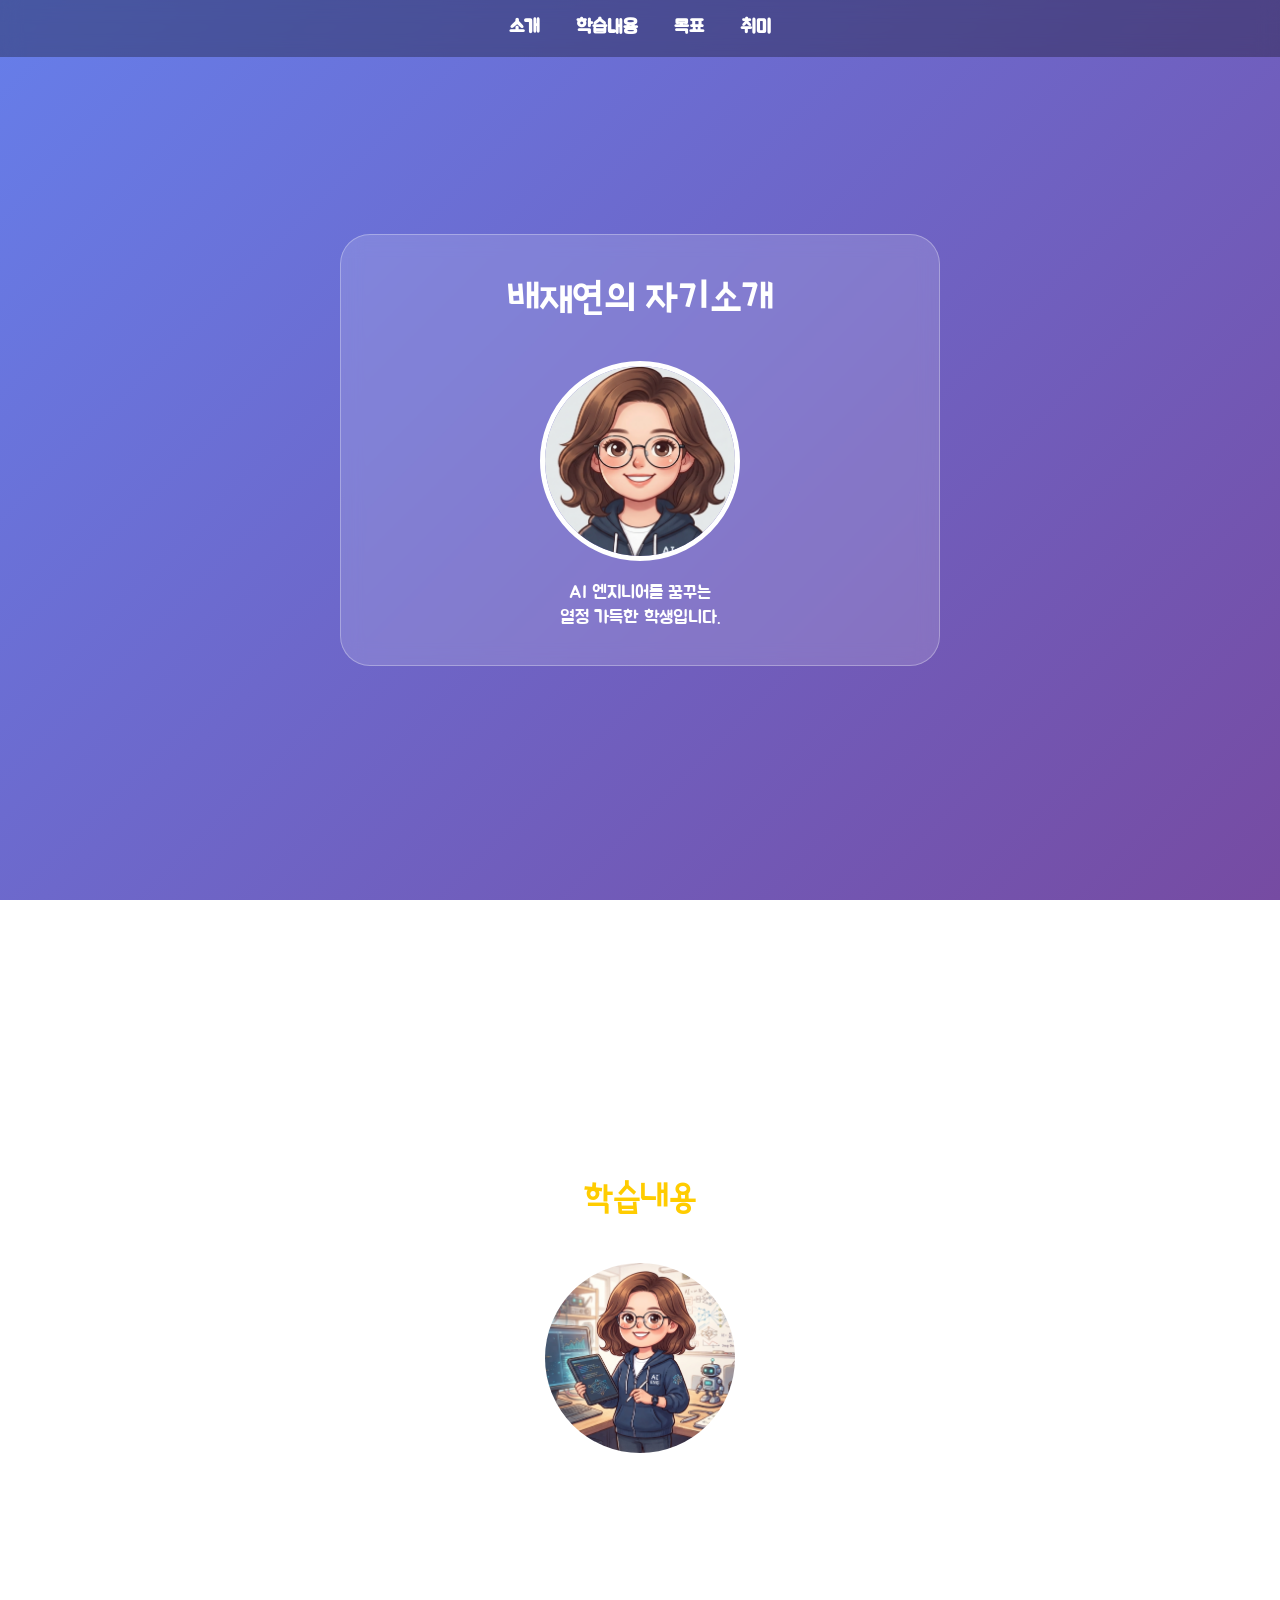
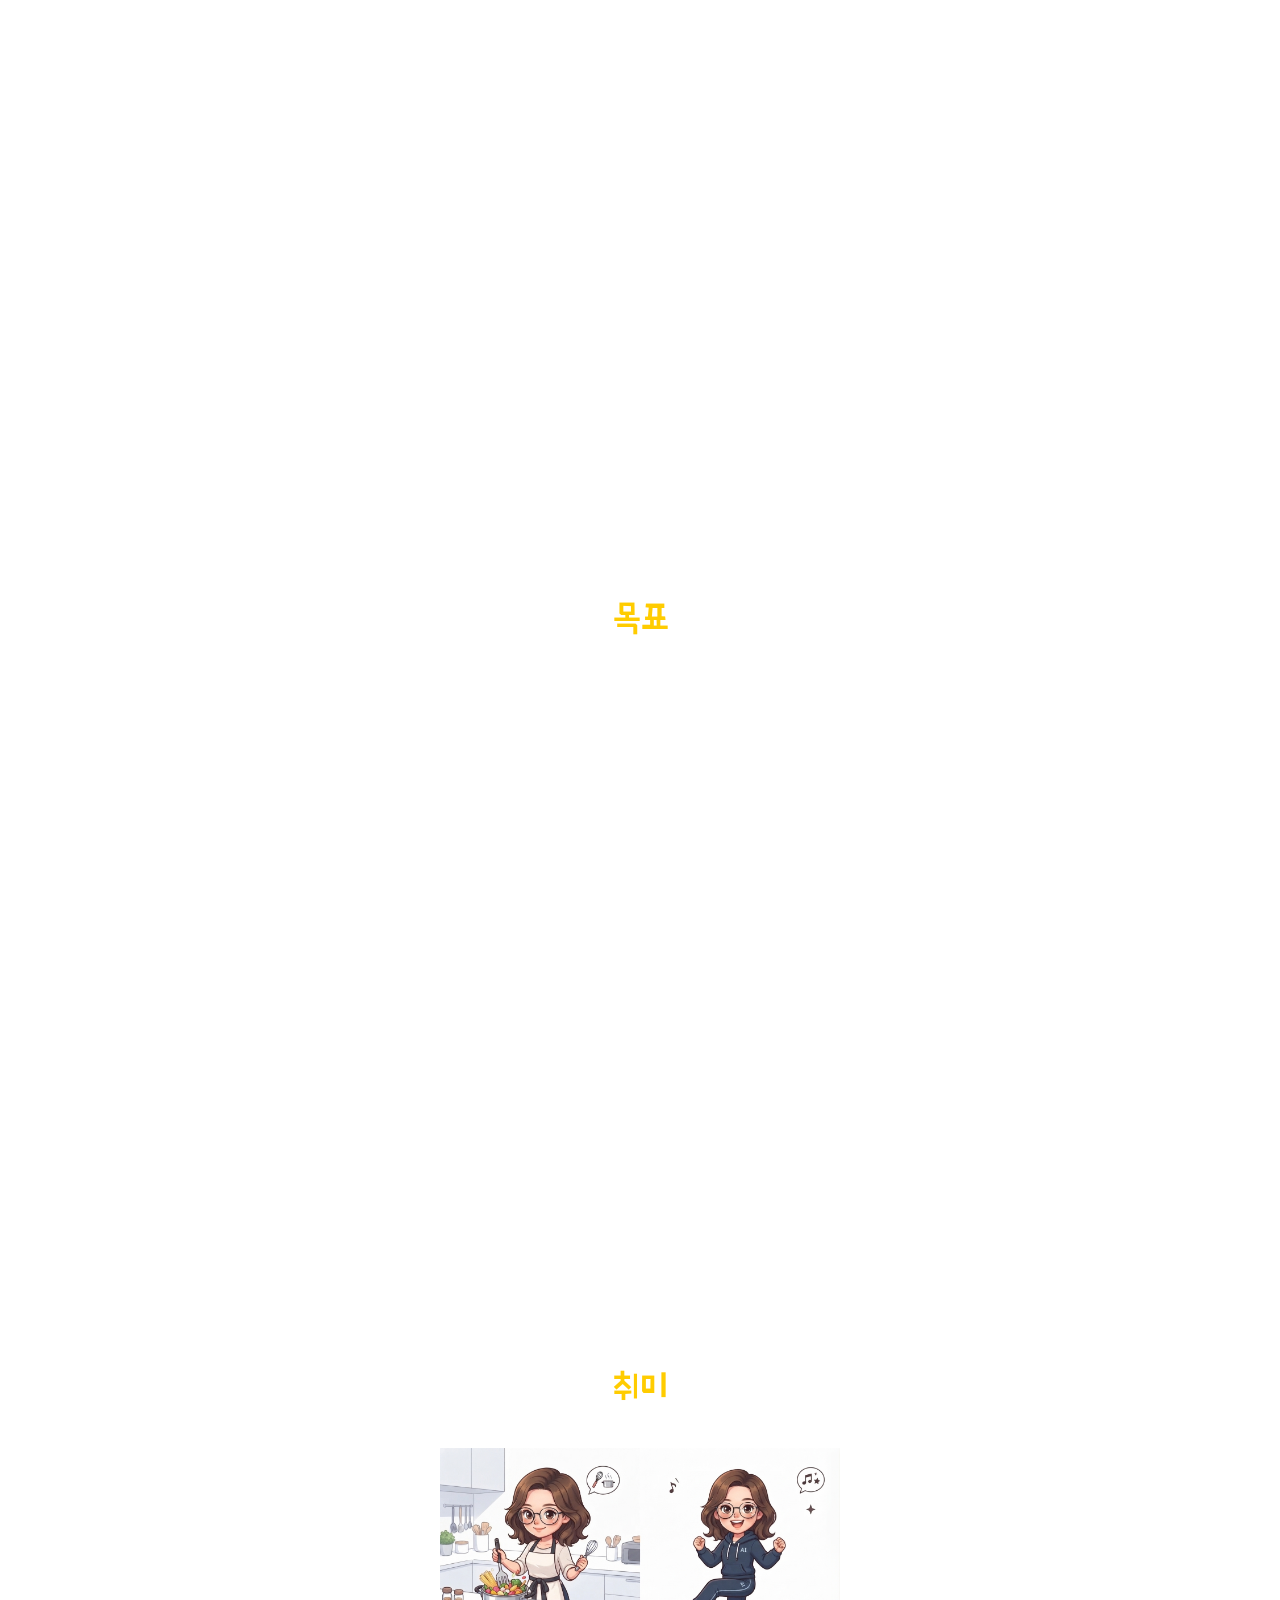
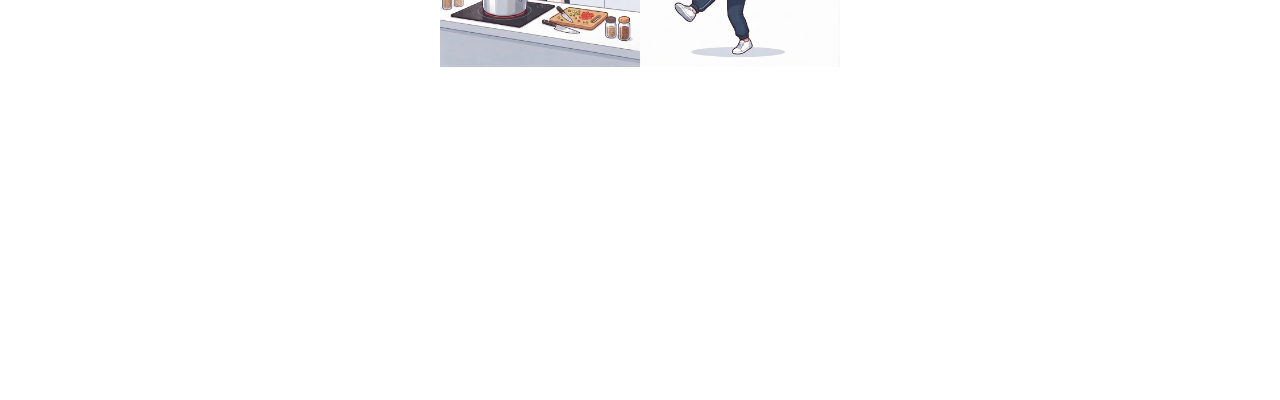
==== index.html @ 8f815c9b "Add files via upload" ====
<!DOCTYPE html>
<html lang="ko">
<head>
    <meta charset="UTF-8">
    <title>배재연의 자기소개</title>
    <link href="https://fonts.googleapis.com/css2?family=Jua&family=Poor+Story&display=swap" rel="stylesheet">
    <style>
        * { margin: 0; padding: 0; box-sizing: border-box; }
        html { scroll-behavior: smooth; }
        body { 
            font-family: 'Jua', sans-serif; 
            line-height: 1.4; 
            color: #fff; 
            background: linear-gradient(135deg, #667eea 0%, #764ba2 100%);
            background-attachment: fixed;
        }

        h1, h2 { font-family: 'Poor Story', cursive; }

        nav { 
            position: fixed; top: 0; width: 100%; padding: 15px; 
            text-align: center; z-index: 1000; background: rgba(0,0,0,0.3); 
            backdrop-filter: blur(10px); font-size: 1.2em;
        }
        nav a { color: #fff; text-decoration: none; margin: 0 15px; font-weight: bold; }

        section { 
            min-height: 100vh; 
            display: flex; flex-direction: column; 
            justify-content: center; align-items: center; 
            padding: 100px 20px;
        }

        .card { 
            background: rgba(255, 255, 255, 0.15); 
            padding: 35px; border-radius: 30px; 
            backdrop-filter: blur(10px); border: 1px solid rgba(255,255,255,0.3);
            text-align: center; width: 56%; 
            max-width: 600px;
            display: flex; flex-direction: column; align-items: center;
        }

        h1 { font-size: 2.5em; margin-bottom: 15px; }
        h2 { font-size: 2.2em; margin-bottom: 15px; color: #ffcc00; }
        p { font-size: 1.1em; }
        
        /* 일반 프로필 이미지 스타일 */
        img { 
            width: 200px; height: 200px;
            border-radius: 50%; /* 원형 유지 */
            object-fit: cover;
            margin: 20px 0;
            border: 5px solid #fff;
        }

        /* [핵심] 취미 이미지만을 위한 전용 스타일 */
        .hobby-img { 
            width: 100%;       
            max-width: 400px;  
            height: auto;      
            border-radius: 0;  /* 원형 자르기 해제 */
            margin: 20px 0; 
            border: none;      
            object-fit: contain; /* 이미지가 잘리지 않고 전체 표시 */
            background-color: transparent; 
        }
    </style>
</head>
<body>

    <nav>
        <a href="#intro">소개</a>
        <a href="#study">학습내용</a>
        <a href="#goal">목표</a>
        <a href="#hobby">취미</a>
    </nav>

    <section id="intro">
        <div class="card">
            <h1>배재연의 자기소개</h1>
            <img src="./images/캐릭커처.png" alt="프로필">
            <p>AI 엔지니어를 꿈꾸는<br>열정 가득한 학생입니다.</p>
        </div>
    </section>

    <section id="study">
        <div class="card">
            <h2>학습내용</h2>
            <img src="./images/캐릭커처1.png" alt="학습">
            <p>AI 리터러시와 HTML 구조 설계를 배웠고<br>AI 공부를 하고 있습니다.</p>
        </div>
    </section>

    <section id="goal">
        <div class="card">
            <h2>목표</h2>
            <p>"5개월 후, 파이썬을 활용한<br>AI 모델 구현 전문가가 되겠습니다!"</p>
        </div>
    </section>

    <section id="hobby">
        <div class="card">
            <h2>취미</h2>
            <img src="./images/취.png" alt="취미" class="hobby-img">
            <p>요리의 창의성과 에어로빅의 에너지를 통해<br>매일매일 성장하고 있습니다.</p>
        </div>
    </section>

</body>
</html>
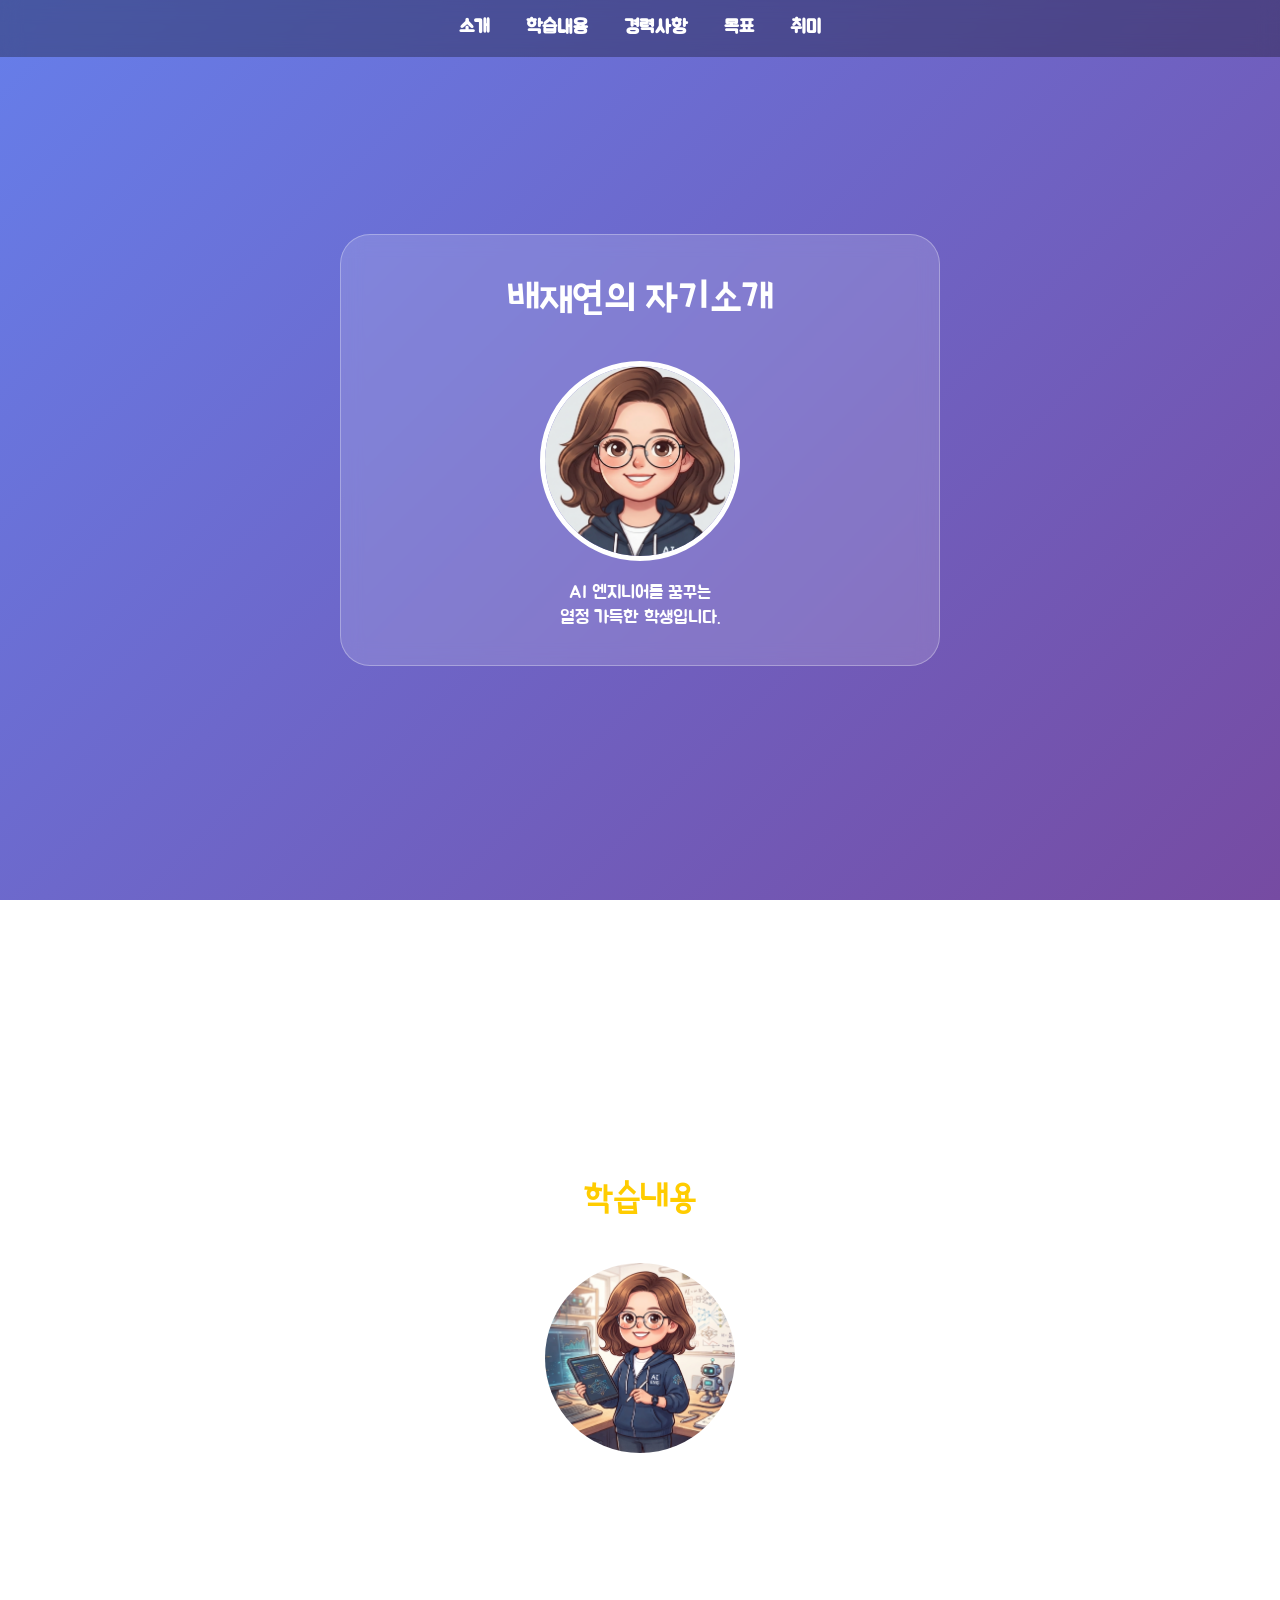
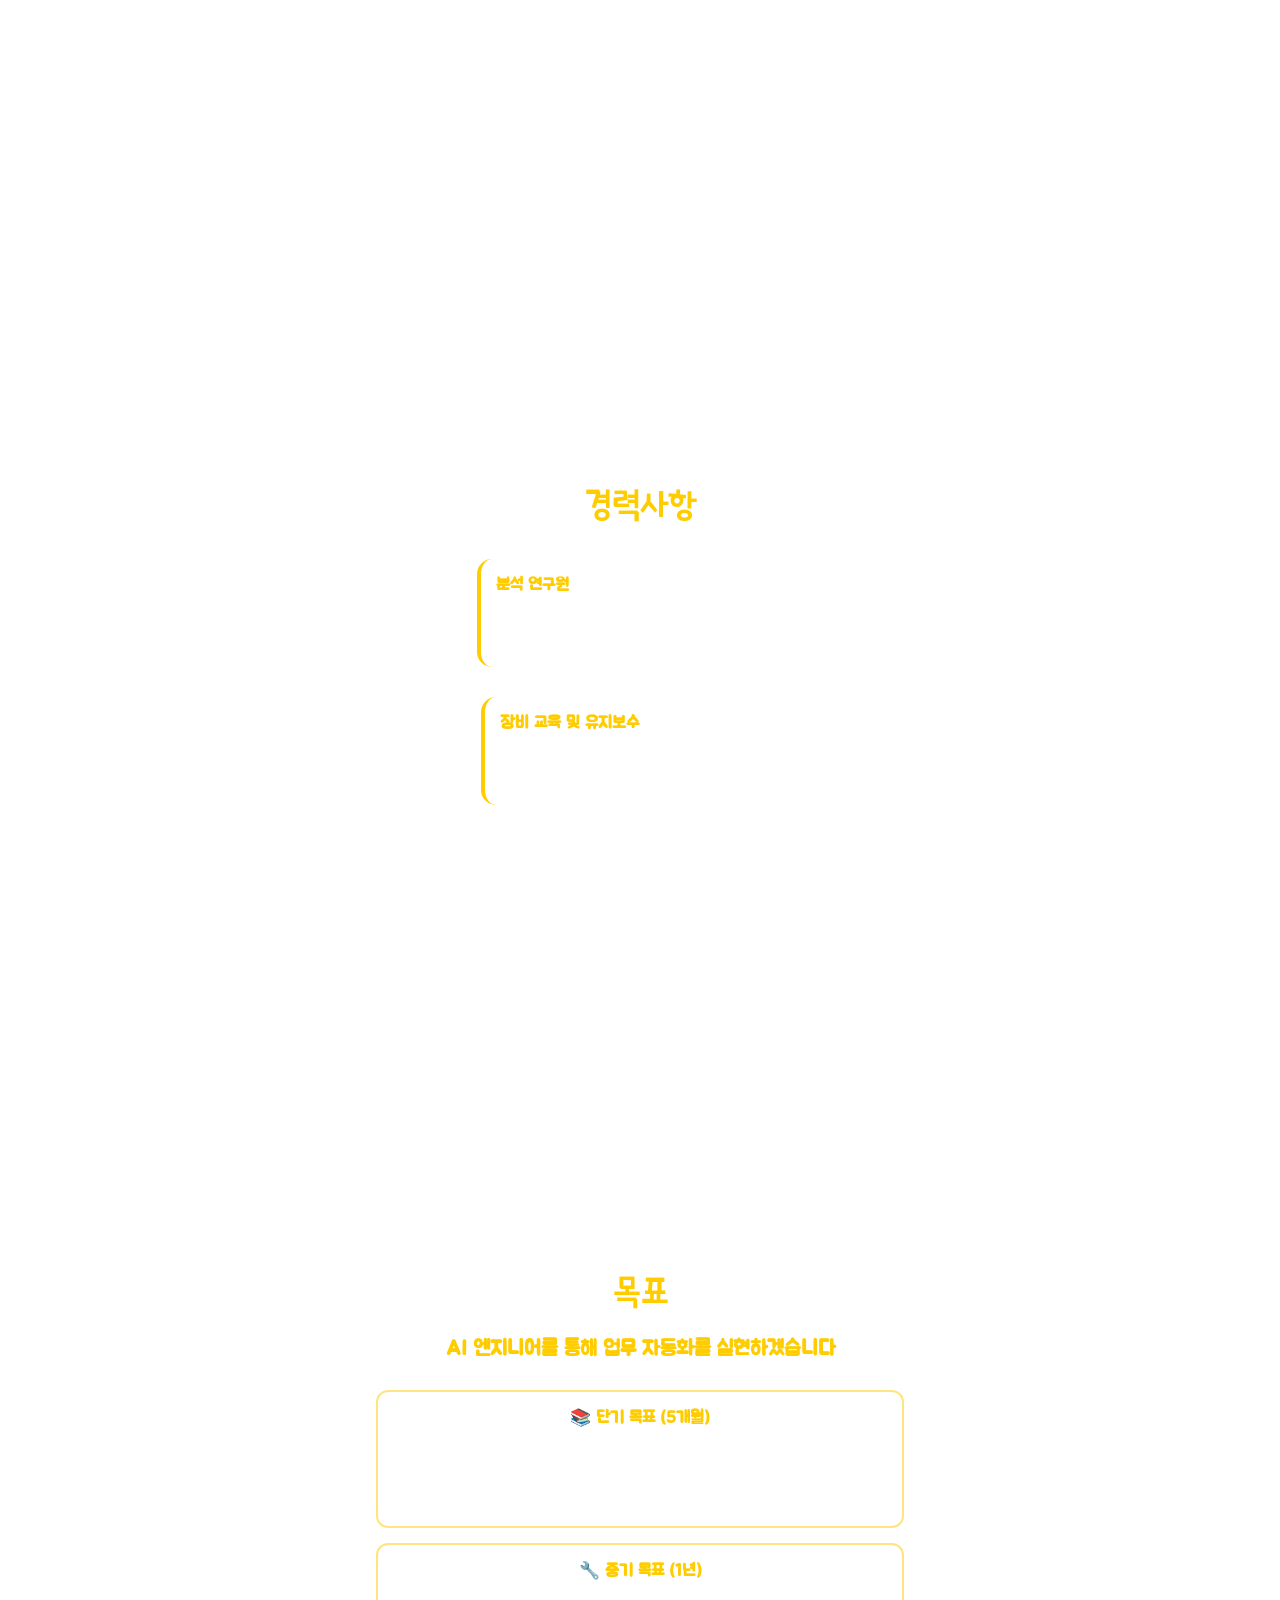
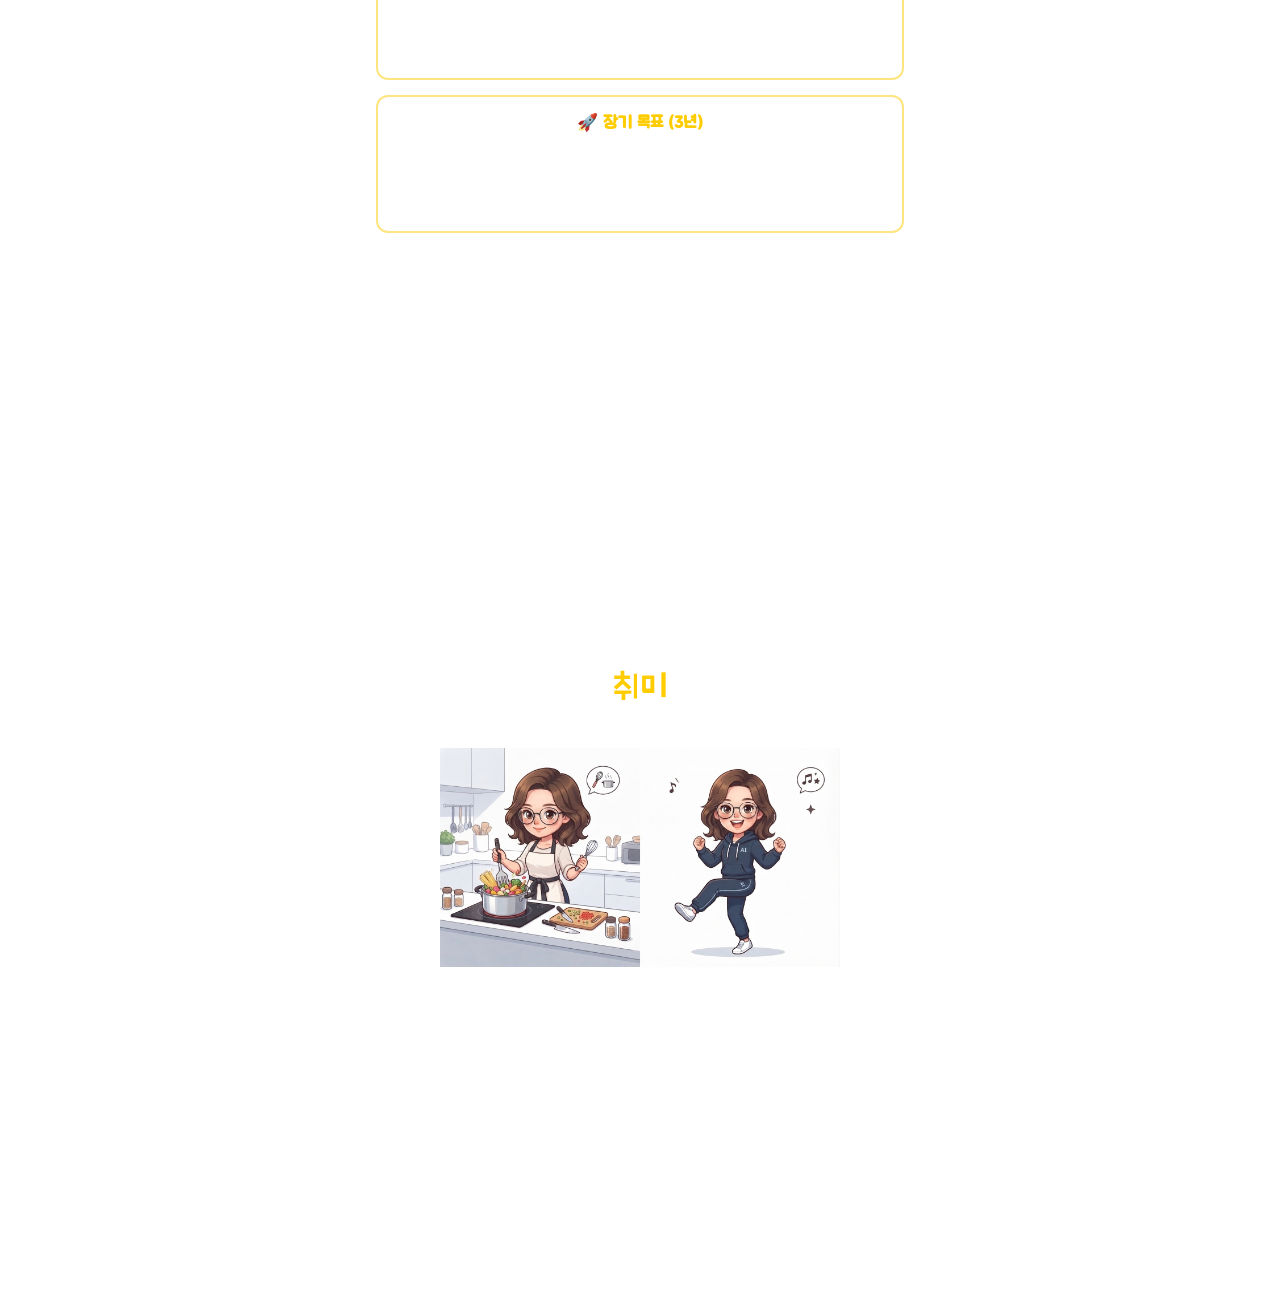
==== commit 4c03e4d6: "Update index.html" ====
--- a/index.html
+++ b/index.html
@@ -44,25 +44,83 @@
         h2 { font-size: 2.2em; margin-bottom: 15px; color: #ffcc00; }
         p { font-size: 1.1em; }
         
-        /* 일반 프로필 이미지 스타일 */
         img { 
             width: 200px; height: 200px;
-            border-radius: 50%; /* 원형 유지 */
+            border-radius: 50%;
             object-fit: cover;
             margin: 20px 0;
             border: 5px solid #fff;
         }
 
-        /* [핵심] 취미 이미지만을 위한 전용 스타일 */
         .hobby-img { 
             width: 100%;       
             max-width: 400px;  
             height: auto;      
-            border-radius: 0;  /* 원형 자르기 해제 */
+            border-radius: 0;
             margin: 20px 0; 
             border: none;      
-            object-fit: contain; /* 이미지가 잘리지 않고 전체 표시 */
+            object-fit: contain;
             background-color: transparent; 
+        }
+
+        .career-item {
+            text-align: left;
+            margin: 15px 0;
+            padding: 15px;
+            background: rgba(255, 255, 255, 0.1);
+            border-radius: 15px;
+            border-left: 4px solid #ffcc00;
+        }
+
+        .career-item strong {
+            color: #ffcc00;
+            display: block;
+            margin-bottom: 5px;
+            font-size: 1.05em;
+        }
+
+        .career-item p {
+            font-size: 1em;
+            margin: 5px 0;
+        }
+
+        .goal-container {
+            text-align: center;
+            width: 100%;
+        }
+
+        .goal-main {
+            font-size: 1.3em;
+            color: #ffcc00;
+            margin-bottom: 25px;
+            font-weight: bold;
+            line-height: 1.6;
+        }
+
+        .goal-items {
+            display: flex;
+            flex-direction: column;
+            gap: 15px;
+            margin-top: 20px;
+        }
+
+        .goal-item {
+            background: rgba(255, 255, 255, 0.1);
+            padding: 15px;
+            border-radius: 12px;
+            border: 2px solid rgba(255, 204, 0, 0.5);
+        }
+
+        .goal-item-title {
+            color: #ffcc00;
+            font-weight: bold;
+            margin-bottom: 8px;
+            font-size: 1.05em;
+        }
+
+        .goal-item-content {
+            font-size: 1em;
+            line-height: 1.5;
         }
     </style>
 </head>
@@ -71,6 +129,7 @@
     <nav>
         <a href="#intro">소개</a>
         <a href="#study">학습내용</a>
+        <a href="#career">경력사항</a>
         <a href="#goal">목표</a>
         <a href="#hobby">취미</a>
     </nav>
@@ -91,10 +150,54 @@
         </div>
     </section>
 
+    <section id="career">
+        <div class="card">
+            <h2>경력사항</h2>
+            <div class="career-item">
+                <strong>분석 연구원</strong>
+                <p>XPS, TEM 분석 연구원으로 근무하며<br>다양한 실험 장비의 운영 및 분석을 담당했습니다.</p>
+            </div>
+            <div class="career-item">
+                <strong>장비 교육 및 유지보수</strong>
+                <p>실험 장비의 교육 및 유지보수 업무를 통해<br>기술적 전문성과 문제해결 능력을 갖추었습니다.</p>
+            </div>
+        </div>
+    </section>
+
     <section id="goal">
         <div class="card">
             <h2>목표</h2>
-            <p>"5개월 후, 파이썬을 활용한<br>AI 모델 구현 전문가가 되겠습니다!"</p>
+            <div class="goal-container">
+                <div class="goal-main">
+                    AI 엔지니어를 통해 업무 자동화를 실현하겠습니다
+                </div>
+                <div class="goal-items">
+                    <div class="goal-item">
+                        <div class="goal-item-title">📚 단기 목표 (5개월)</div>
+                        <div class="goal-item-content">
+                            파이썬과 AI 기초를 습득하여<br>
+                            자동화 프로젝트를 구현할 수 있는<br>
+                            개발 역량 확보
+                        </div>
+                    </div>
+                    <div class="goal-item">
+                        <div class="goal-item-title">🔧 중기 목표 (1년)</div>
+                        <div class="goal-item-content">
+                            분석 장비 오퍼레이터 업무를 자동화하여<br>
+                            데이터 수집, 처리, 분석 흐름을<br>
+                            효율화하는 솔루션 개발
+                        </div>
+                    </div>
+                    <div class="goal-item">
+                        <div class="goal-item-title">🚀 장기 목표 (3년)</div>
+                        <div class="goal-item-content">
+                            AI 엔지니어로서 과학/산업 분야의<br>
+                            반복 업무를 자동화하고,<br>
+                            새로운 가치를 창출하는 전문가 되기
+                        </div>
+                    </div>
+                </div>
+            </div>
         </div>
     </section>
 
@@ -107,4 +210,4 @@
     </section>
 
 </body>
-</html>+</html>
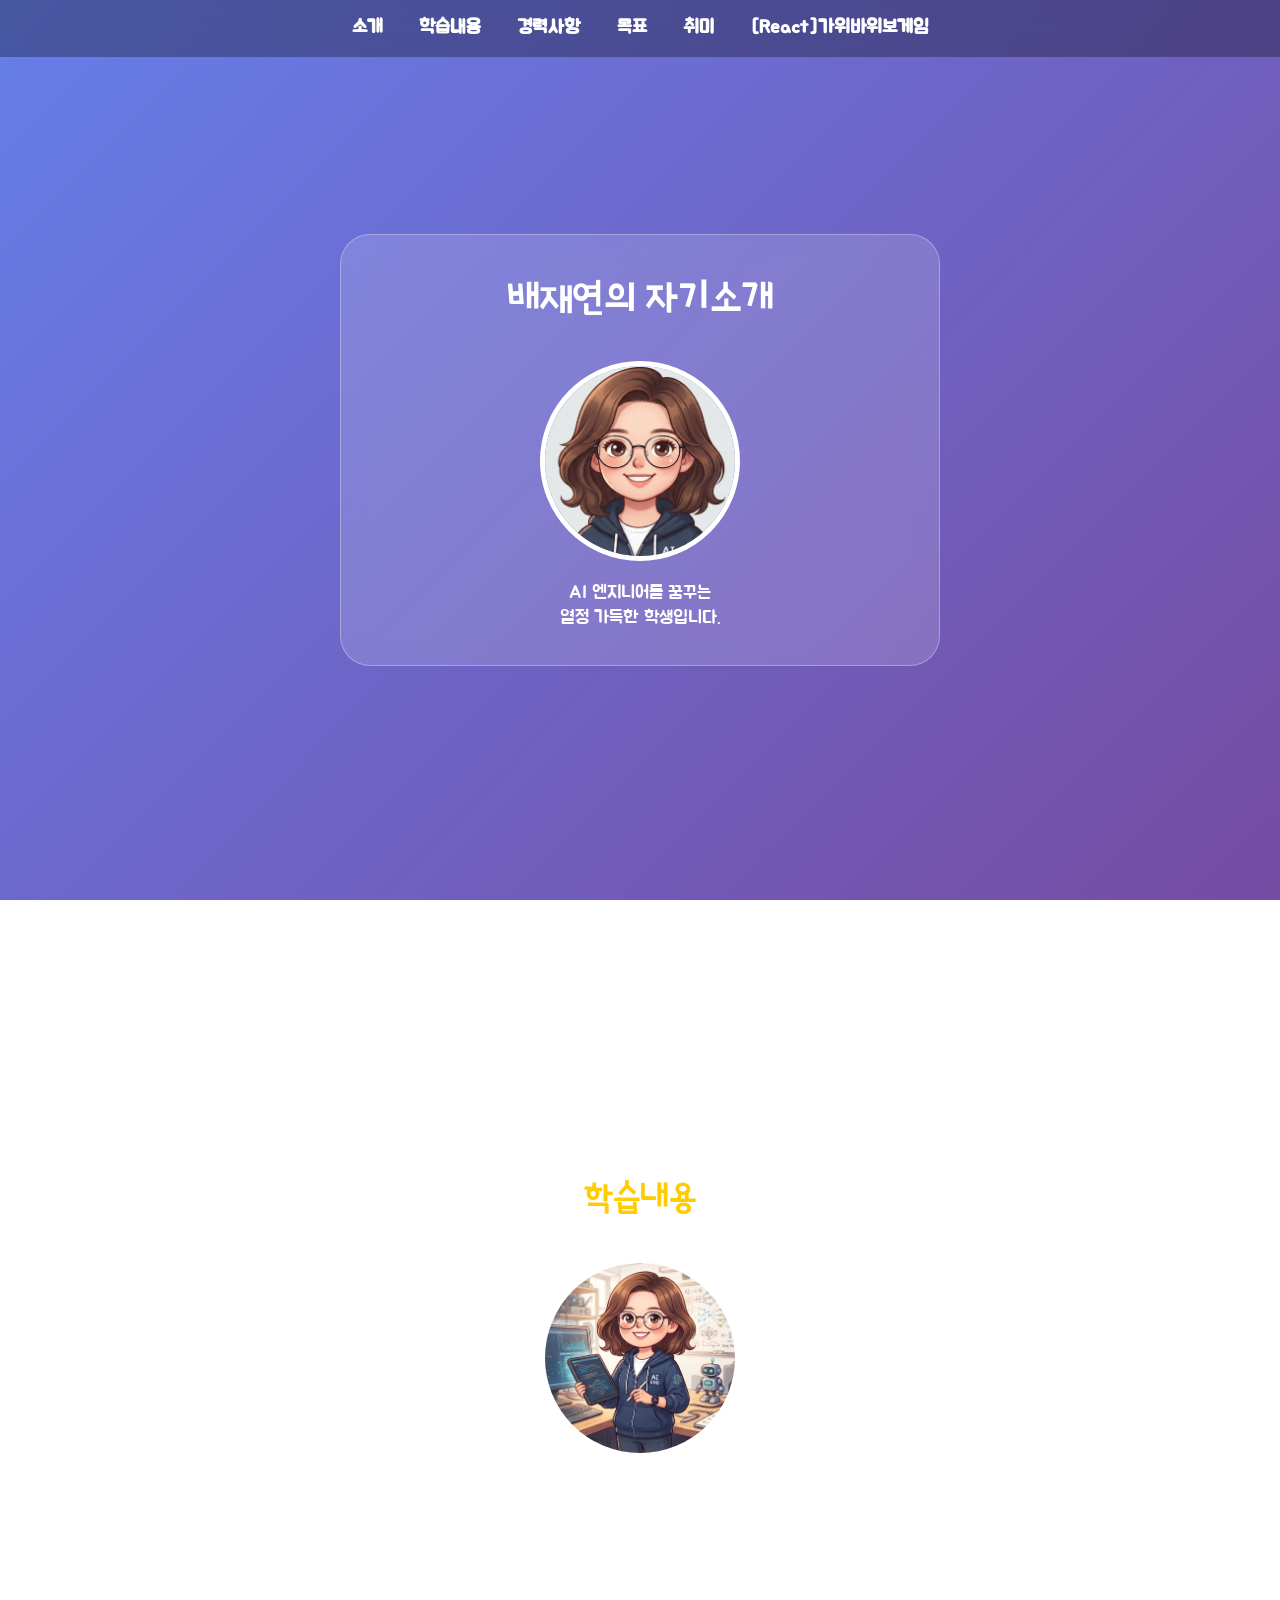
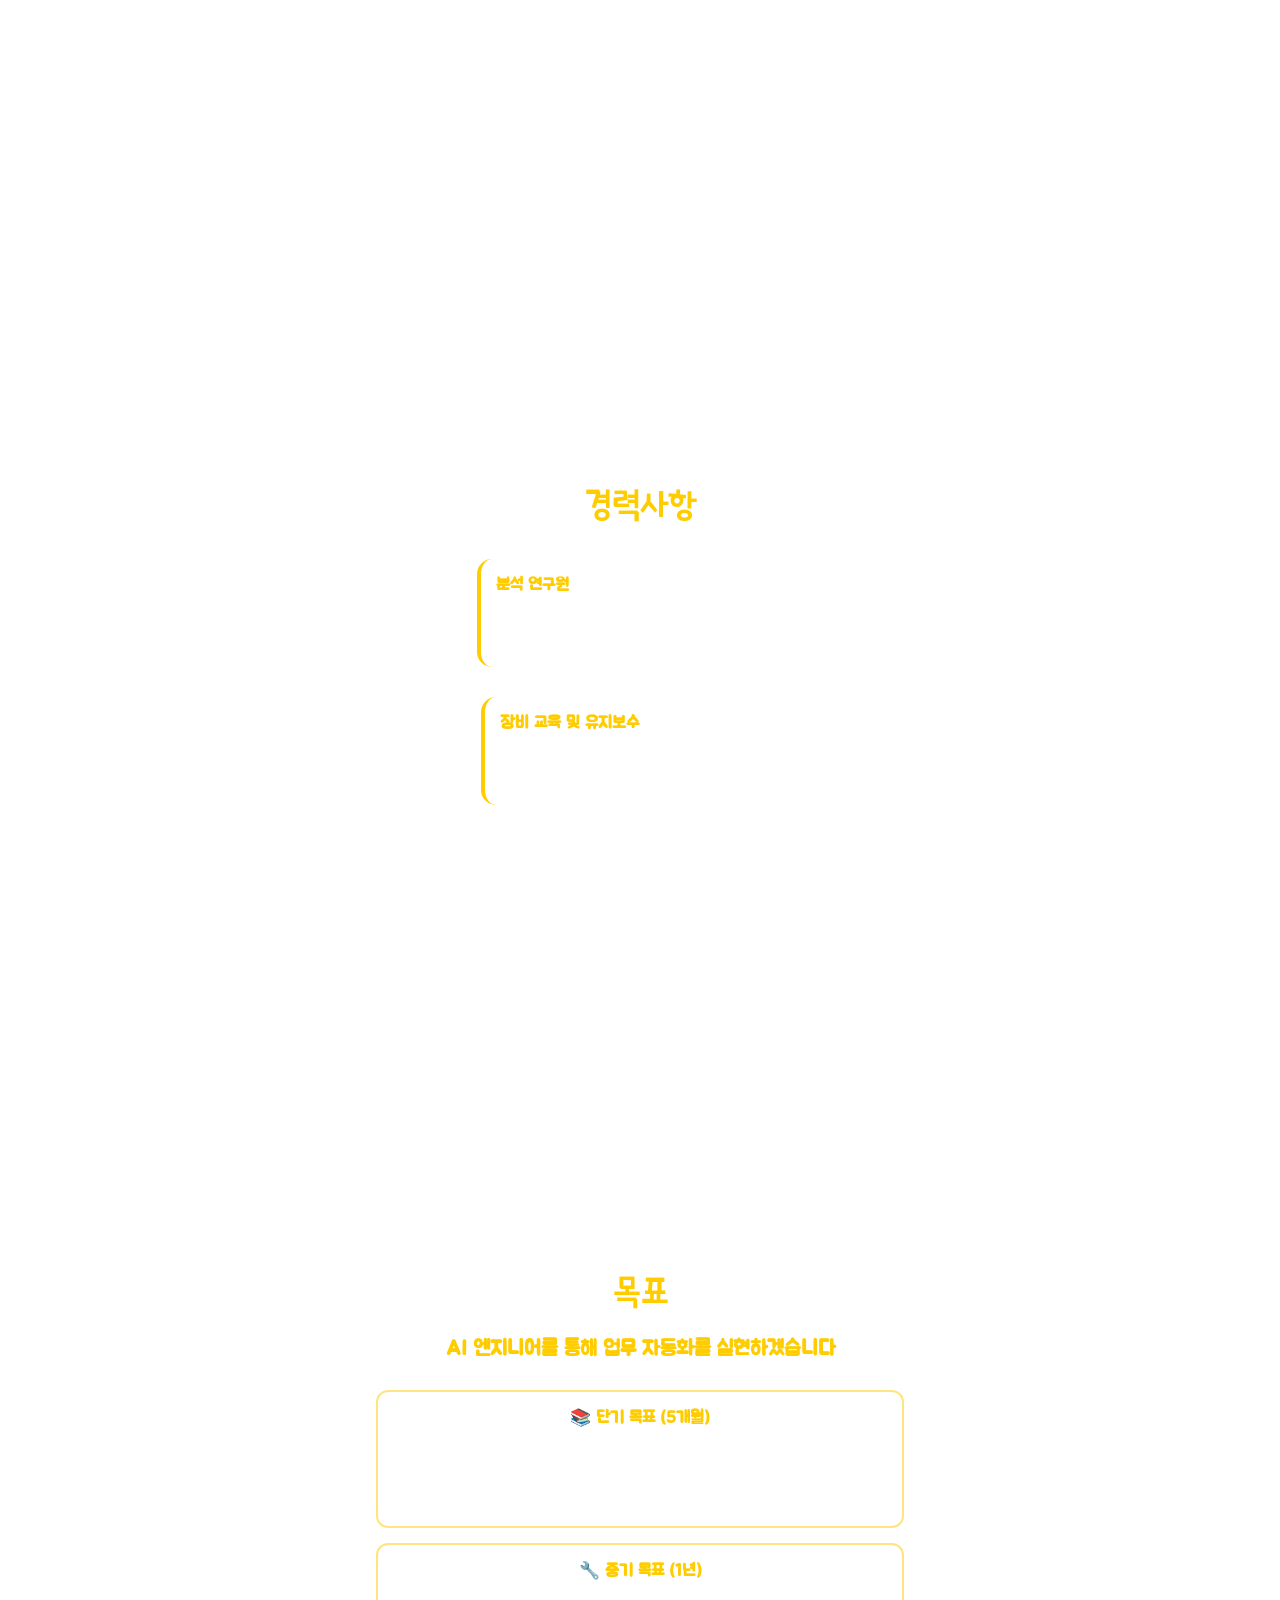
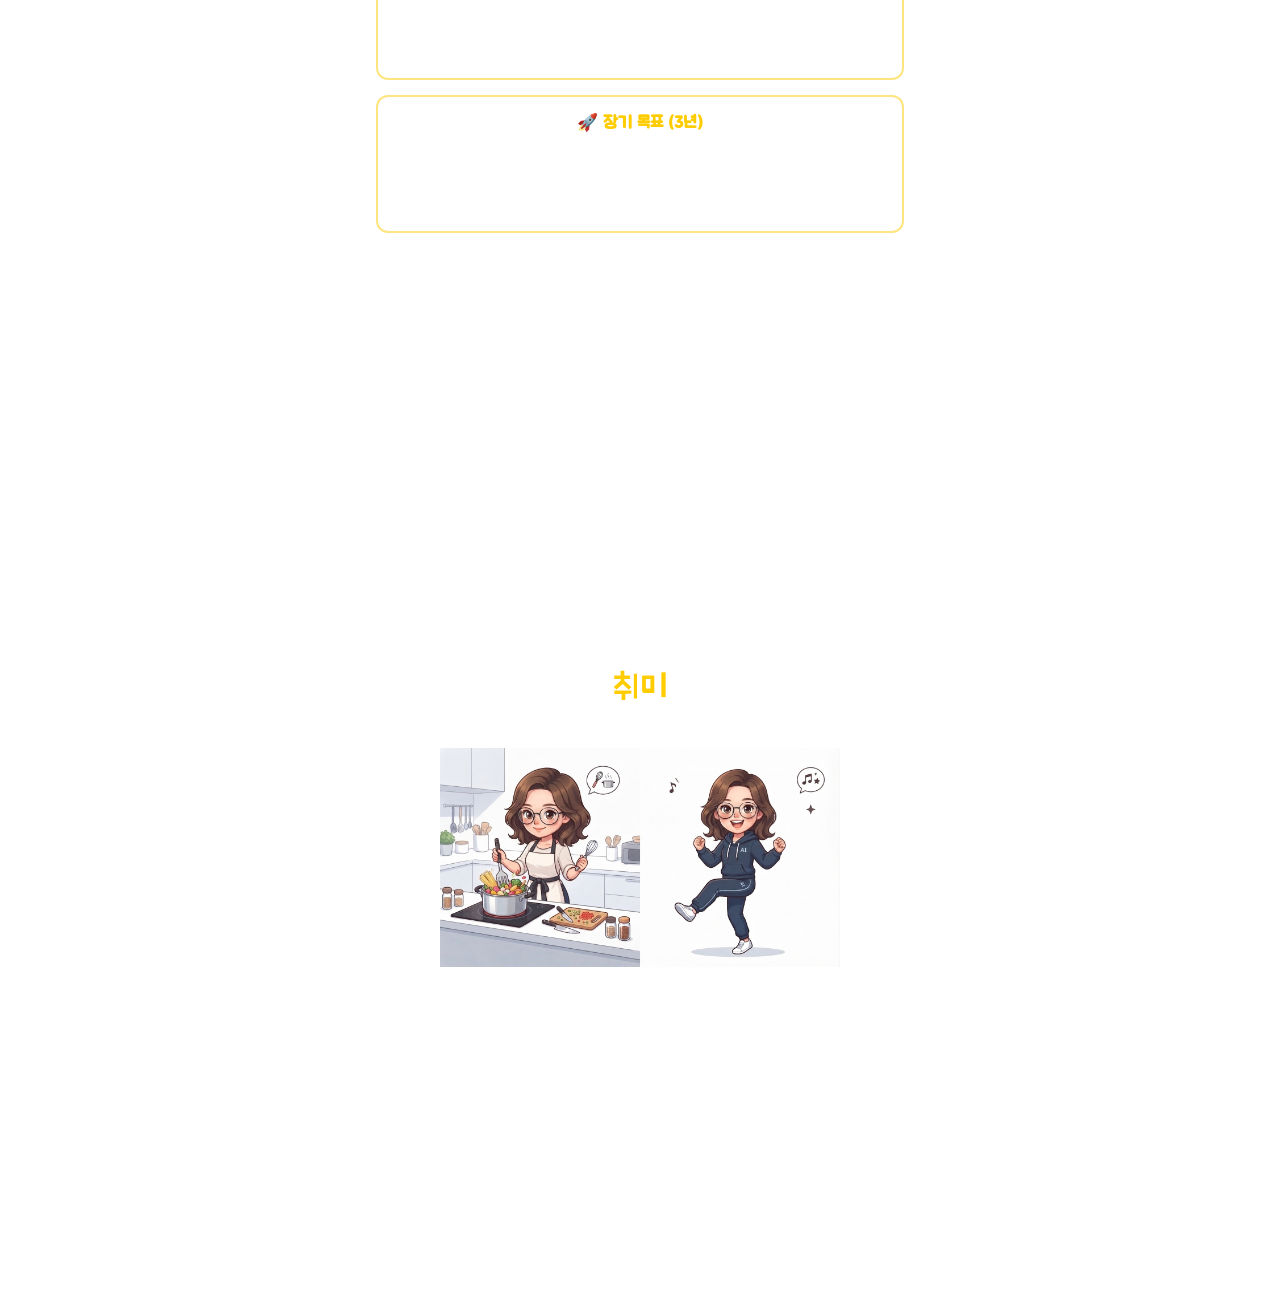
==== commit 2f6addef: "Update index.html 카테고리 가위바위보게임 추가" ====
--- a/index.html
+++ b/index.html
@@ -132,6 +132,7 @@
         <a href="#career">경력사항</a>
         <a href="#goal">목표</a>
         <a href="#hobby">취미</a>
+        <a href="./rock-paper-sissors-game">[React]가위바위보게임</a>
     </nav>
 
     <section id="intro">
